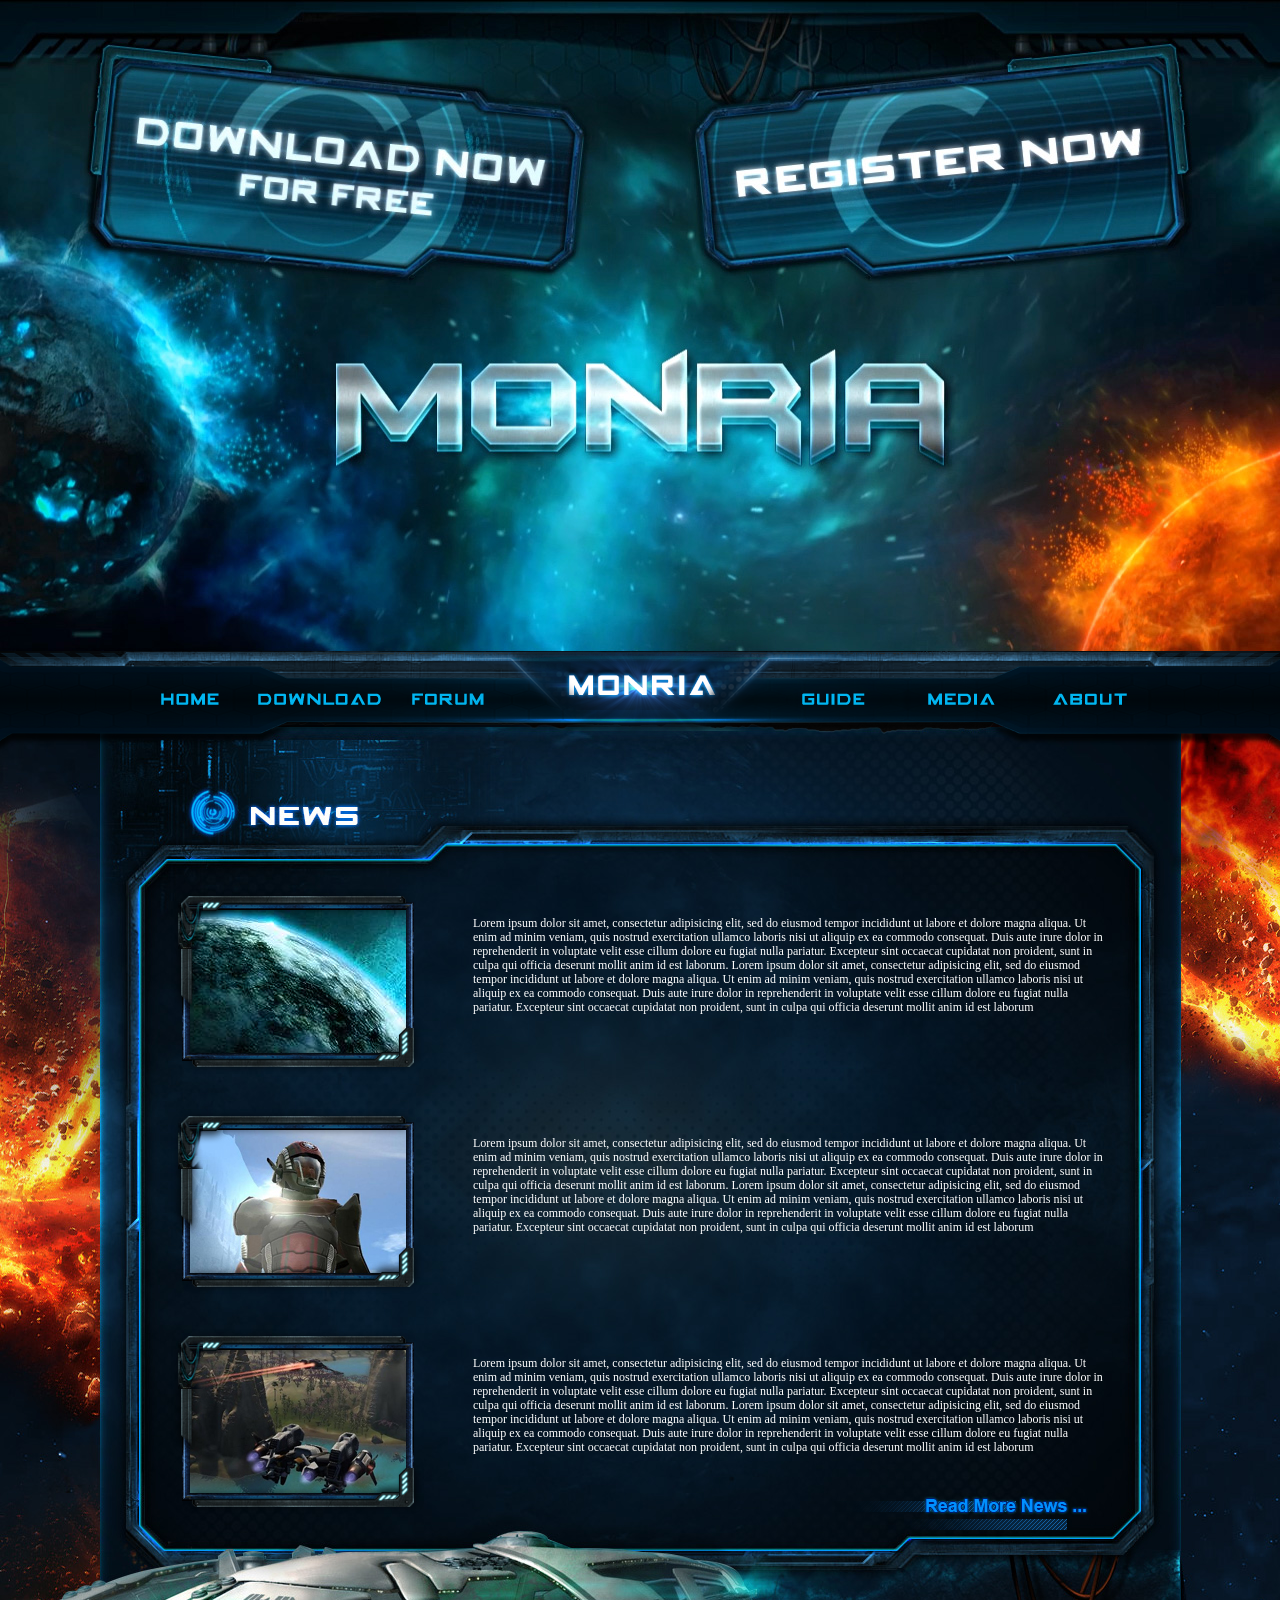
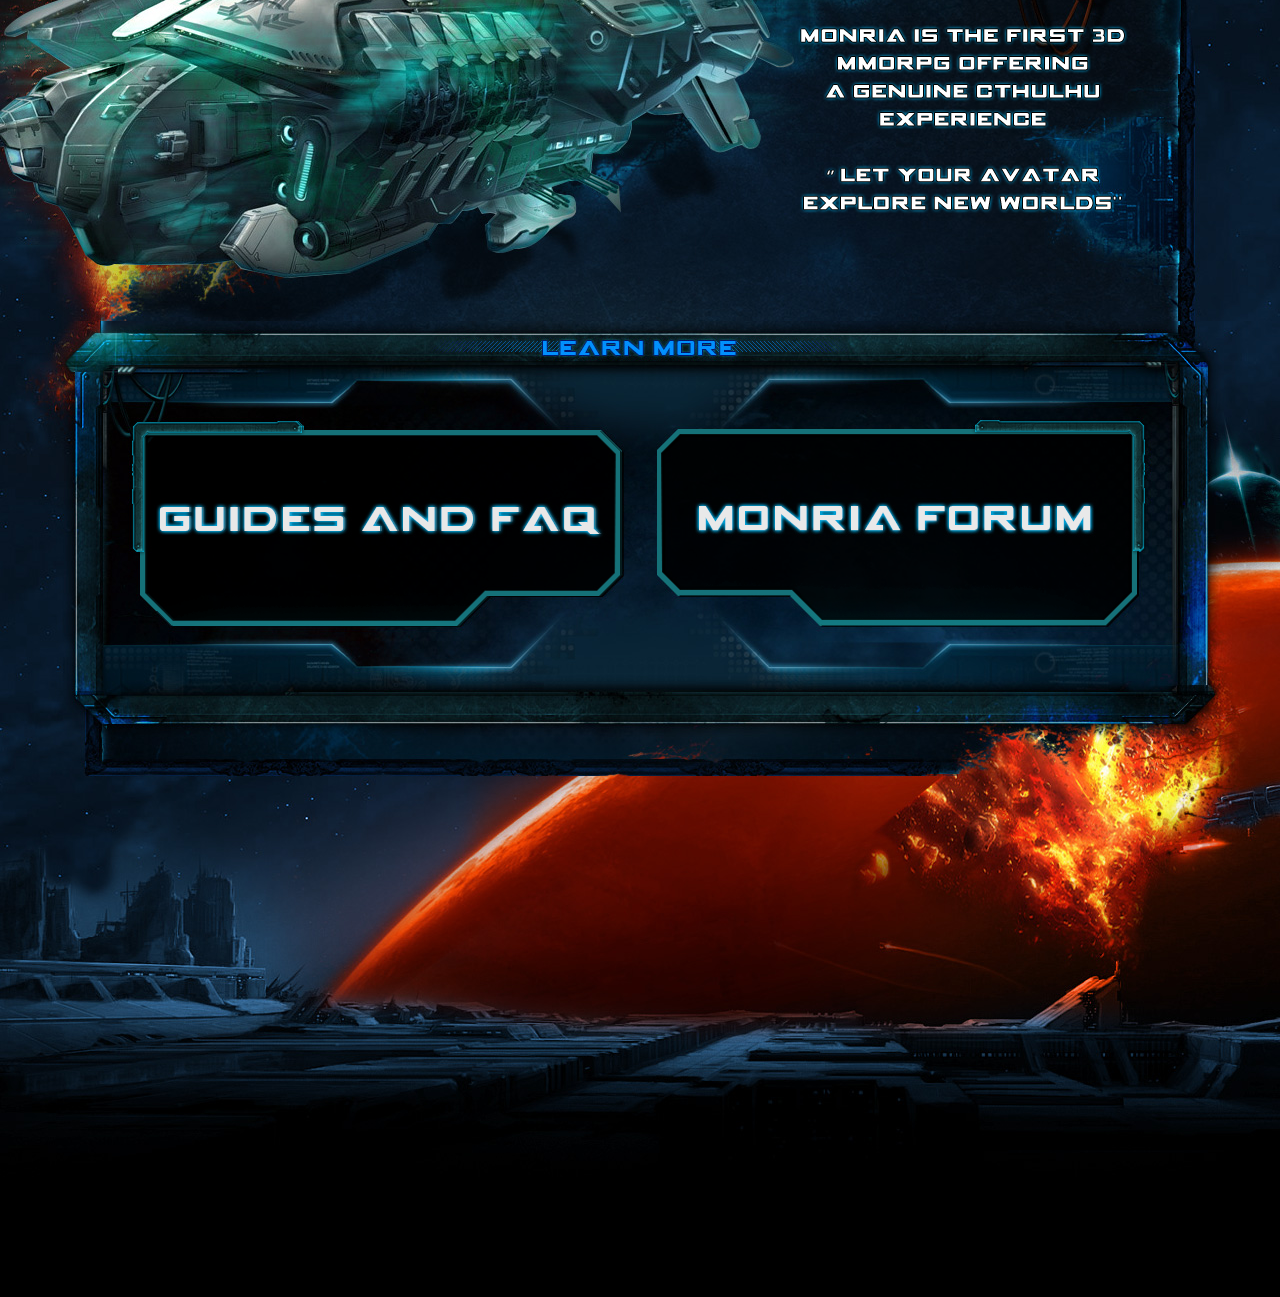
==== html/index.html @ cf02f2ec "register, download top buttons hoves" ====
<!DOCTYPE html>
<html>
<head>
    <title>Monria</title>
    <meta charset="utf-8">
    <link rel="stylesheet" type="text/css" href="css/reset.css">
    <link rel="stylesheet" type="text/css" href="css/style.css">
    <script src="js/jquery-1.10.2.min.js"></script>
    <script src="js/jquery.jscroll.js"></script>
    <script src="js/main.js"></script>
    <script src="js/analytics.js" async=""></script>
    <script type="text/javascript" src="js/swfobject.js"></script>
    <script type="text/javascript">
        var params = { menu: "false", wmode:"transparent", allowScriptAccess:"always" };

        swfobject.embedSWF("img/monria1.swf", "flashObj", "1324", "653", "9.0.0", "js/expressInstall.swf",'',params);
    </script>

    <script> <!-- Google Analytics -->
    (function (i, s, o, g, r, a, m) {
        i['GoogleAnalyticsObject'] = r; i[r] = i[r] || function () {
            (i[r].q = i[r].q || []).push(arguments)
        }, i[r].l = 1 * new Date(); a = s.createElement(o),
                m = s.getElementsByTagName(o)[0]; a.async = 1; a.src = g; m.parentNode.insertBefore(a, m)
    })(window, document, 'script', '//www.google-analytics.com/analytics.js', 'ga');

    ga('create', 'UA-39986796-1', 'monria.com');
    ga('send', 'pageview');

    </script>

    <meta content="IE=edge,chrome=1" http-equiv="X-UA-Compatible" />

</head>
<body>
<div id="task_bar" >
    <a href="https://www.facebook.com/monriathegame" target="_blank" alt="Monria Facebook" title="Monria Facebook"> <div id="facebook"></div></a>
    <a href="https://www.youtube.com/monriathegame" target="_blank" alt="Monria Youtube" title="Monria Youtube"><div id="youtube"></div></a>
    <a href="https://twitter.com/monriathegame" target="_blank" alt="Monria Twitter" titlle ="Monria Twitter"><div id="twitter"></div></a>
</div>


<div class="gamecontent_reposition">

    <div class="navigation">

        <div class="bar">
            <a class="home" href=""></a>
            <a class="download" href=""></a>
            <a class="forum" href=""></a>
            <a class="login" href=""></a>
            <a class="guide" href=""></a>
            <a class="media" href=""></a>
            <a class="about" href=""></a>
        </div>

    </div>
    <div class="bg1">
        <div id="flashContent" >
            <div id="flashBox">
                <a href="register/?ccode=affimoon130401" class="top_register"></a>
                <a href="download/?ccode=affimoon130401" class="top_download"></a>
                <div id="flashObj"></div>

            </div>
        </div>

    </div>
    <div class="bg2"></div>
    <div class="bg3"></div>
    <div class="content">

        <div class="reposition monria">
            <h1>Monria</h1>


            <div class="news_content">
                <div class="news_block">
                    <div class="img_wrapper">
                        <div class="border"></div>
                        <img src="img/news/thumb/1.jpg">
                    </div>
                    <div class="text_wrapper">
                        Lorem ipsum dolor sit amet, consectetur adipisicing elit, sed do eiusmod tempor incididunt
                        ut labore
                        et dolore magna aliqua. Ut enim ad minim veniam, quis nostrud exercitation ullamco laboris
                        nisi ut
                        aliquip ex ea commodo consequat. Duis aute irure dolor in reprehenderit in voluptate velit
                        esse
                        cillum dolore eu fugiat nulla pariatur. Excepteur sint occaecat cupidatat non proident, sunt
                        in
                        culpa qui officia deserunt mollit anim id est laborum. Lorem ipsum dolor sit amet, consectetur
                        adipisicing elit, sed do eiusmod tempor incididunt
                        ut labore
                        et dolore magna aliqua. Ut enim ad minim veniam, quis nostrud exercitation ullamco laboris
                        nisi ut
                        aliquip ex ea commodo consequat. Duis aute irure dolor in reprehenderit in voluptate velit
                        esse
                        cillum dolore eu fugiat nulla pariatur. Excepteur sint occaecat cupidatat non proident, sunt
                        in
                        culpa qui officia deserunt mollit anim id est laborum
                    </div>
                </div>
                <div class="news_block">
                    <div class="img_wrapper">
                        <div class="border"></div>
                        <img src="img/news/thumb/2.jpg">
                    </div>
                    <div class="text_wrapper">
                        Lorem ipsum dolor sit amet, consectetur adipisicing elit, sed do eiusmod tempor incididunt
                        ut labore
                        et dolore magna aliqua. Ut enim ad minim veniam, quis nostrud exercitation ullamco laboris
                        nisi ut
                        aliquip ex ea commodo consequat. Duis aute irure dolor in reprehenderit in voluptate velit
                        esse
                        cillum dolore eu fugiat nulla pariatur. Excepteur sint occaecat cupidatat non proident, sunt
                        in
                        culpa qui officia deserunt mollit anim id est laborum. Lorem ipsum dolor sit amet, consectetur
                        adipisicing elit, sed do eiusmod tempor incididunt
                        ut labore
                        et dolore magna aliqua. Ut enim ad minim veniam, quis nostrud exercitation ullamco laboris
                        nisi ut
                        aliquip ex ea commodo consequat. Duis aute irure dolor in reprehenderit in voluptate velit
                        esse
                        cillum dolore eu fugiat nulla pariatur. Excepteur sint occaecat cupidatat non proident, sunt
                        in
                        culpa qui officia deserunt mollit anim id est laborum
                    </div>
                </div>
                <div class="news_block">
                    <div class="img_wrapper">
                        <div class="border"></div>
                        <img src="img/news/thumb/3.jpg">
                    </div>
                    <div class="text_wrapper">
                        Lorem ipsum dolor sit amet, consectetur adipisicing elit, sed do eiusmod tempor incididunt
                        ut labore
                        et dolore magna aliqua. Ut enim ad minim veniam, quis nostrud exercitation ullamco laboris
                        nisi ut
                        aliquip ex ea commodo consequat. Duis aute irure dolor in reprehenderit in voluptate velit
                        esse
                        cillum dolore eu fugiat nulla pariatur. Excepteur sint occaecat cupidatat non proident, sunt
                        in
                        culpa qui officia deserunt mollit anim id est laborum. Lorem ipsum dolor sit amet, consectetur
                        adipisicing elit, sed do eiusmod tempor incididunt
                        ut labore
                        et dolore magna aliqua. Ut enim ad minim veniam, quis nostrud exercitation ullamco laboris
                        nisi ut
                        aliquip ex ea commodo consequat. Duis aute irure dolor in reprehenderit in voluptate velit
                        esse
                        cillum dolore eu fugiat nulla pariatur. Excepteur sint occaecat cupidatat non proident, sunt
                        in
                        culpa qui officia deserunt mollit anim id est laborum
                    </div>
                </div>

                <div class="read_more_news">
                <a href="#"></a>
                </div>
            </div>

            <div class="ship_content">
                <img src="img/text.png">


            </div>
            <div class="btns_content">
                <a href="#" class="btn_faq"></a>
                <a href="#" class="btn_forum"></a>

            </div>
        </div>

    </div>
</div>
</div>
</body>
</html>
---- html/css/style.css ----
body {
    width: 100%;
    background:black;
}

.gamecontent_reposition {
    position: relative;
    width: 100%;
}

.bg1 {

    position: absolute;
    width: 100%;
    height: 652px;
    background: transparent url(../img/bg/bg_top.jpg) no-repeat scroll center top;
    z-index: 3;
}

.bg2 {
    position: absolute;
    width: 100%;
    height: 1268px;
    background: transparent url(../img/bg/bg_midle.jpg) no-repeat scroll center top;
    z-index: 1;
    top:653px;
}

.bg3 {
    position: absolute;
    width: 100%;
    height: 976px;
    background: transparent url(../img/bg/bg_footer.jpg) no-repeat scroll center top;
    z-index: 1;
    top:1921px;
}


.navigation {
    position: absolute;
    width: 100%;
    height: 145px;
    z-index: 100;
    top: 617px;
    background: transparent url(../img/menu/menu.png) no-repeat scroll center top;
}
.navigation.is-fixed {
position: fixed;
top: -35px;
z-index: 1000;
}

.navigation .bar {
    width: 1030px;
    height: 145px;
    margin: 0 auto;
    line-height:251px;

}

.navigation .bar a {
    color:#01b5f0;
    text-decoration: none;
    font-family: tahoma;
    font-size:23px;
    width:168px;
    height:100px;
    display:inline-block;
    text-align:center;
}

.navigation .bar a:hover {
    background: transparent url(../img/menu/menu.png) no-repeat;
}
.navigation .bar a.home {
    width:117px;
}

.navigation .bar a.home:hover {

    background-position: -445px -160px;
}

.navigation .bar a.download {
    width:141px;
}

.navigation .bar a.download:hover {

    background-position:-566px -160px;
}


.navigation .bar a.forum {
    width:100px;
}
.navigation .bar a.forum:hover {

    background-position:-711px -160px;
}


.navigation .bar a.login {
    width:275px;
}

.navigation .bar a.login:hover {

    background-position:-815px -160px;
}


.navigation .bar a.guide {
    width:118px;
}

.navigation .bar a.guide:hover {

    background-position:-1094px -160px;
}


.navigation .bar a.media {
    width:129px;
}

.navigation .bar a.media:hover {

    background-position:-1216px -160px ;
}

.navigation .bar a.about {
    width:115px;
}
.navigation .bar a.about:hover {

    background-position:-1349px -160px ;
}


.navigation .bar a:hover {
    color:white;
}


#flashContent {

width:100%;

    position: relative;
    z-index: 10;

    height: 652px;

}

#flashBox {
    left: 50%;
    position: relative;
    top: -2px;
    overflow: visible;

}

#flashObj {
    margin-left:-660px;
}

.content {
    height: 168px;
    left: 50%;
    margin-left: -499px;
    position: absolute;
    top: 755px;
    width: 998px;
    z-index: 50;
}

.content h1 {
    display:none;
}

.news_title {
    background: url("../img//news/news.png") repeat scroll 0 0 rgba(0, 0, 0, 0);
    height: 27px;
    left: 107px;
    position: absolute;
    top: 46px;
    width: 116px;
}

.reposition {
    padding-top:112px;


}

.news_content {
    position: relative;
    height:680px;
    width: 998px;


}

.ship_content {
    position: relative;
    height:403px;
    width: 998px;

}
.ship_content img {
    left: 656px;
    position: absolute;
    top: 78px;
}
.btns_content {

    height: 364px;
    margin-left: -30px;
    position: relative;
    width: 1061px;

}

.btns_content  a.btn_faq {
    background: url("../img/btn/faq.png") no-repeat scroll left top rgba(0, 0, 0, 0);
    display: block;
    height: 210px;
    left: 17px;
    position: absolute;
    top: 67px;
    width: 494px;
}


.btns_content  a.btn_faq:hover {
    background-position: bottom left;

}

.btns_content  a.btn_forum{
    background: url("../img/btn/forum.png") no-repeat scroll left top rgba(0, 0, 0, 0);
    display: block;
    height: 210px;
    right: 22px;
    position: absolute;
    top: 67px;
    width: 494px;
}


.btns_content  a.btn_forum:hover {
    background-position: bottom left;

}

.news_block {
    position: relative;
    height:220px;
    width: 998px;



}

.news_block .img_wrapper {
    float: left;
    height: 190px;
    left: 28px;
    position: relative;
    top: 20px;
    width: 258px

}

.news_block .img_wrapper .border {
    width:258px;
    height:190px;
    z-index: 2;
    position: absolute;
    background: url("../img/news/frame.png") no-repeat scroll 0 0 rgba(0, 0, 0, 0);

}

.news_block .img_wrapper img {
    float: left;
    left: 17px;
    position: absolute;
    top: 18px;
    z-index: 1;
}

.news_block .text_wrapper {
    color: #FFFFFF;
    float: left;
    font-family: tahoma;
    font-size: 12px;
    left: 74px;
    position: relative;
    top: 49px;
    width: 630px;
    line-height: 14px;
}

.read_more_news {
    position:absolute;
    bottom:17px;
    right:49px;
}

.read_more_news a {
    display:block;
    height:34px;
    width:280px;
    background: url("../img/news/Read-More-News-..png") no-repeat scroll 0 0 rgba(0, 0, 0, 0);

}

.read_more_news a:hover {

    background-position: bottom left;
}

#task_bar {
    display: block;
    left: -4px;
    padding-bottom: 9px;
    padding-top: 5px;
    position: absolute;
    top: 0px;
    width: 100px;
    z-index: 2;
}

#youtube, #youtube:hover, #facebook, #facebook:hover, #twitter, #twitter:hover {
    background: url("../img/btn/social.png") no-repeat scroll center top rgba(0, 0, 0, 0);
    width: 100px;
}
#youtube {
    background-position:-6px -144px;
    height: 79px;
    width: 93px;
}
#youtube:hover {
    background-position: -138px -144px;
}
#facebook {
    background-position: -6px -6px;
    height: 137px;
    width: 93px;
}
#facebook:hover {
    background-position:-138px -6px;
}
#twitter {
    background-position: -6px -224px;
    height: 147px;
    width: 94px;
}
#twitter:hover {
    background-position: -138px -224px;
}

.top_register,  .top_download{

    border-image-width: 31px 31px 31px 31px;
    height: 251px;

    position: absolute;

    width: 511px;

     /*IE 8 */
    -ms-filter: "progid:DXImageTransform.Microsoft.Alpha(Opacity=0)";
     /*IE 5-7 */
    filter: alpha(opacity=0);
     /*Netscape */
    -moz-opacity: 0;
     /*Safari 1.x */
    -khtml-opacity: 0;
     /*Good browsers */
    opacity: 0;
}
.top_register {
    background: url("../img/btn/flash-hover-reg.png") repeat scroll 0 0 rgba(0, 0, 0, 0);
    left: 49px;
    top: 37px;
}

.top_download{
    background: url("../img/btn/flash-hover-down.png") repeat scroll 0 0 rgba(0, 0, 0, 0);
    top: 38px;
    left: -555px;
    top: 38px;
}
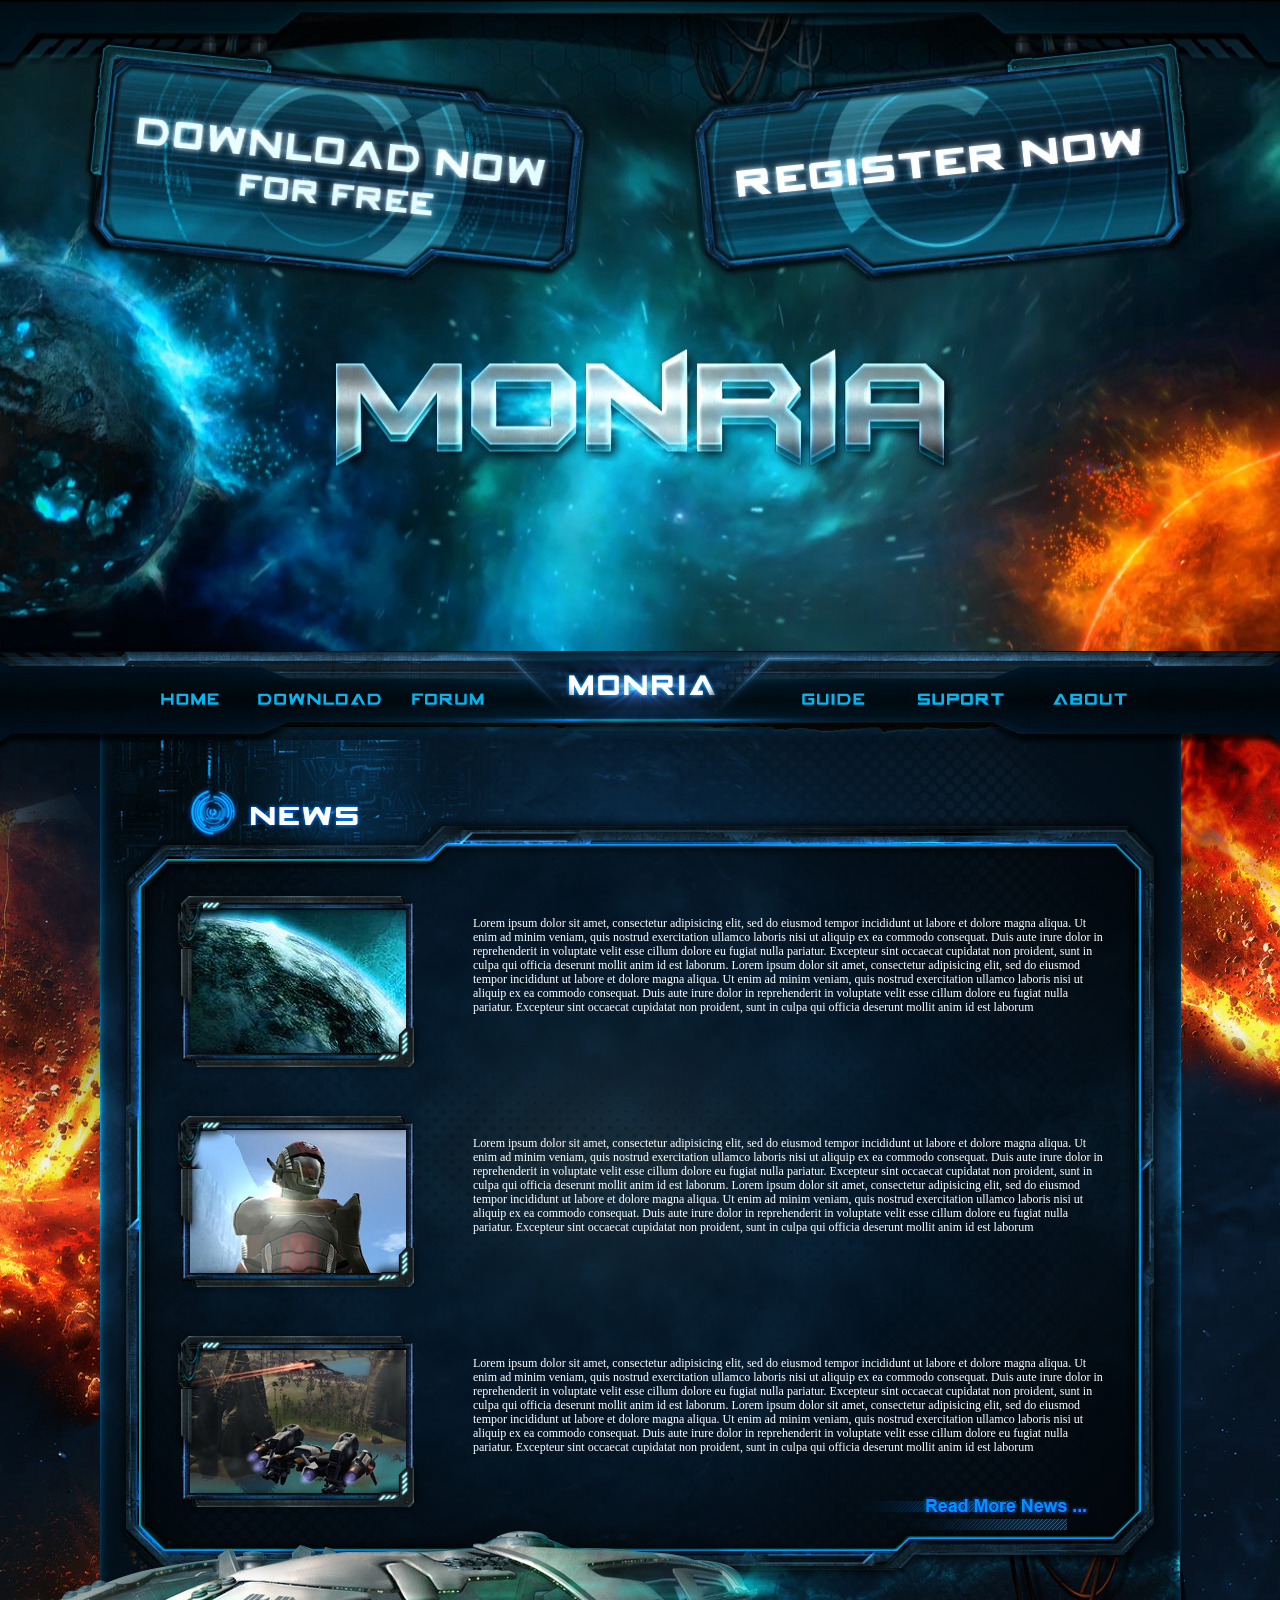
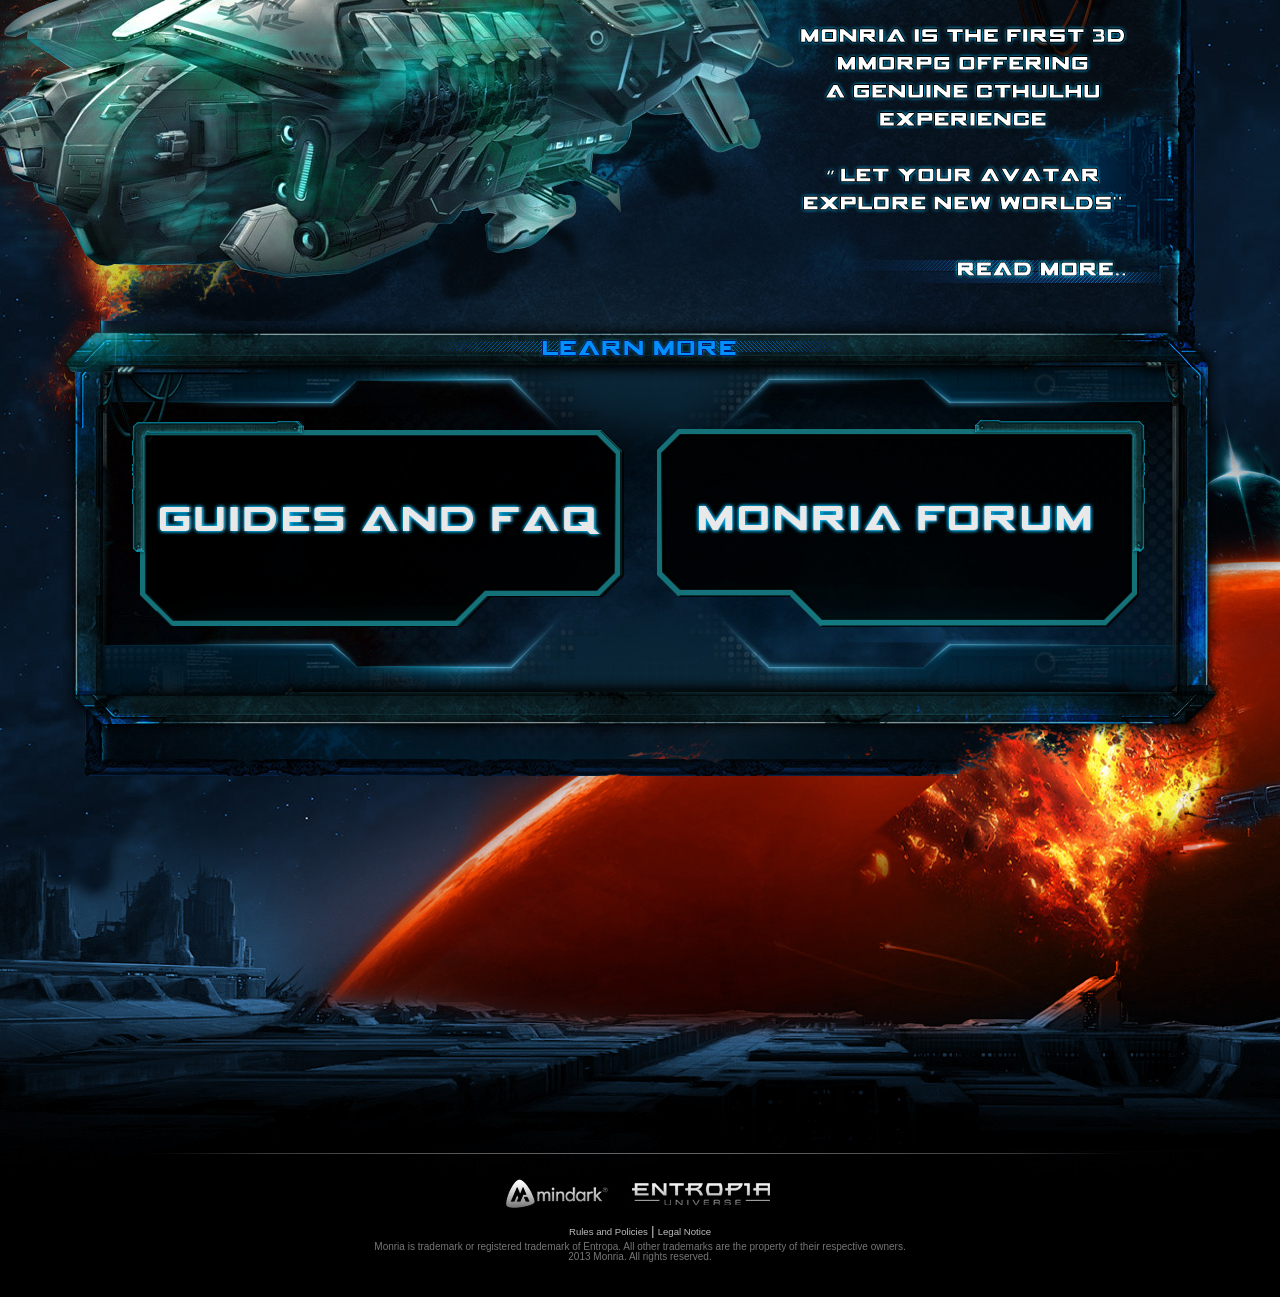
==== commit f20cde30: "footer" ====
--- a/html/index.html
+++ b/html/index.html
@@ -67,7 +67,9 @@
 
     </div>
     <div class="bg2"></div>
-    <div class="bg3"></div>
+    <div class="bg3">
+
+    </div>
     <div class="content">
 
         <div class="reposition monria">
@@ -161,14 +163,23 @@
 
             <div class="ship_content">
                 <img src="img/text.png">
-
+                <a href="#"></a>
 
             </div>
             <div class="btns_content">
                 <a href="#" class="btn_faq"></a>
                 <a href="#" class="btn_forum"></a>
+            </div>
 
-            </div>
+        </div>
+
+        <div id="footer"><img width="1000" height="1" style="margin-bottom: 20px" src="img/logos/footergradient.jpg" alt="">
+            <a target="_blank" href="http://www.mindark.com"><img width="115" height="35" style="display:inline;" src="img/logos/mindark_footer_logo.jpg" alt=""></a>
+            <img width="155" height="35" style="display:inline;" src="img/logos/eu_footer_logo.jpg" alt=""><br>
+            <br>
+            <span id="legal-links"><a target="_blank" href="http://legal.entropiauniverse.com">Rules and Policies</a> | <a href="/legal/">Legal Notice</a></span>
+            <p>Monria is trademark or registered trademark of Entropa. All other trademarks are the property of their respective owners.<br>
+                2013 Monria. All rights reserved.</p>
         </div>
 
     </div>
--- a/html/css/style.css
+++ b/html/css/style.css
@@ -1,6 +1,6 @@
 body {
     width: 100%;
-    background:black;
+    font-family: Verdana,sans-serif;
 }
 
 .gamecontent_reposition {
@@ -106,7 +106,7 @@
 
 .navigation .bar a.login:hover {
 
-    background-position:-815px -160px;
+    background-position:-815px -31px;
 }
 
 
@@ -159,6 +159,7 @@
     position: relative;
     top: -2px;
     overflow: visible;
+    width:50%;
 
 }
 
@@ -395,3 +396,42 @@
     top: 38px;
 }
 
+.ship_content a {
+    background: url("../img/btn/more.png") repeat scroll 0 0 rgba(0, 0, 0, 0);
+    display: block;
+    height: 25px;
+    position: absolute;
+    right: -22px;
+    top: 311px;
+    width: 367px;
+}
+.ship_content a:hover {
+
+    background-position:  bottom left;
+}
+
+div#footer {
+    margin-top: 15px;
+    position: relative;
+    text-align: center;
+    top: 424px;
+}
+
+div#footer p {
+    color: #757575;
+    font-size: 10px;
+    margin-top: 5px;
+}
+div#footer {
+    color:#DDDDDD;
+    font-size: 12px;
+}
+div#footer a{
+    color: #BDBDBD;
+    font-size: 0.8em;
+    text-decoration: none;
+}
+
+div#footer a:hover {
+    text-decoration: underline;
+}
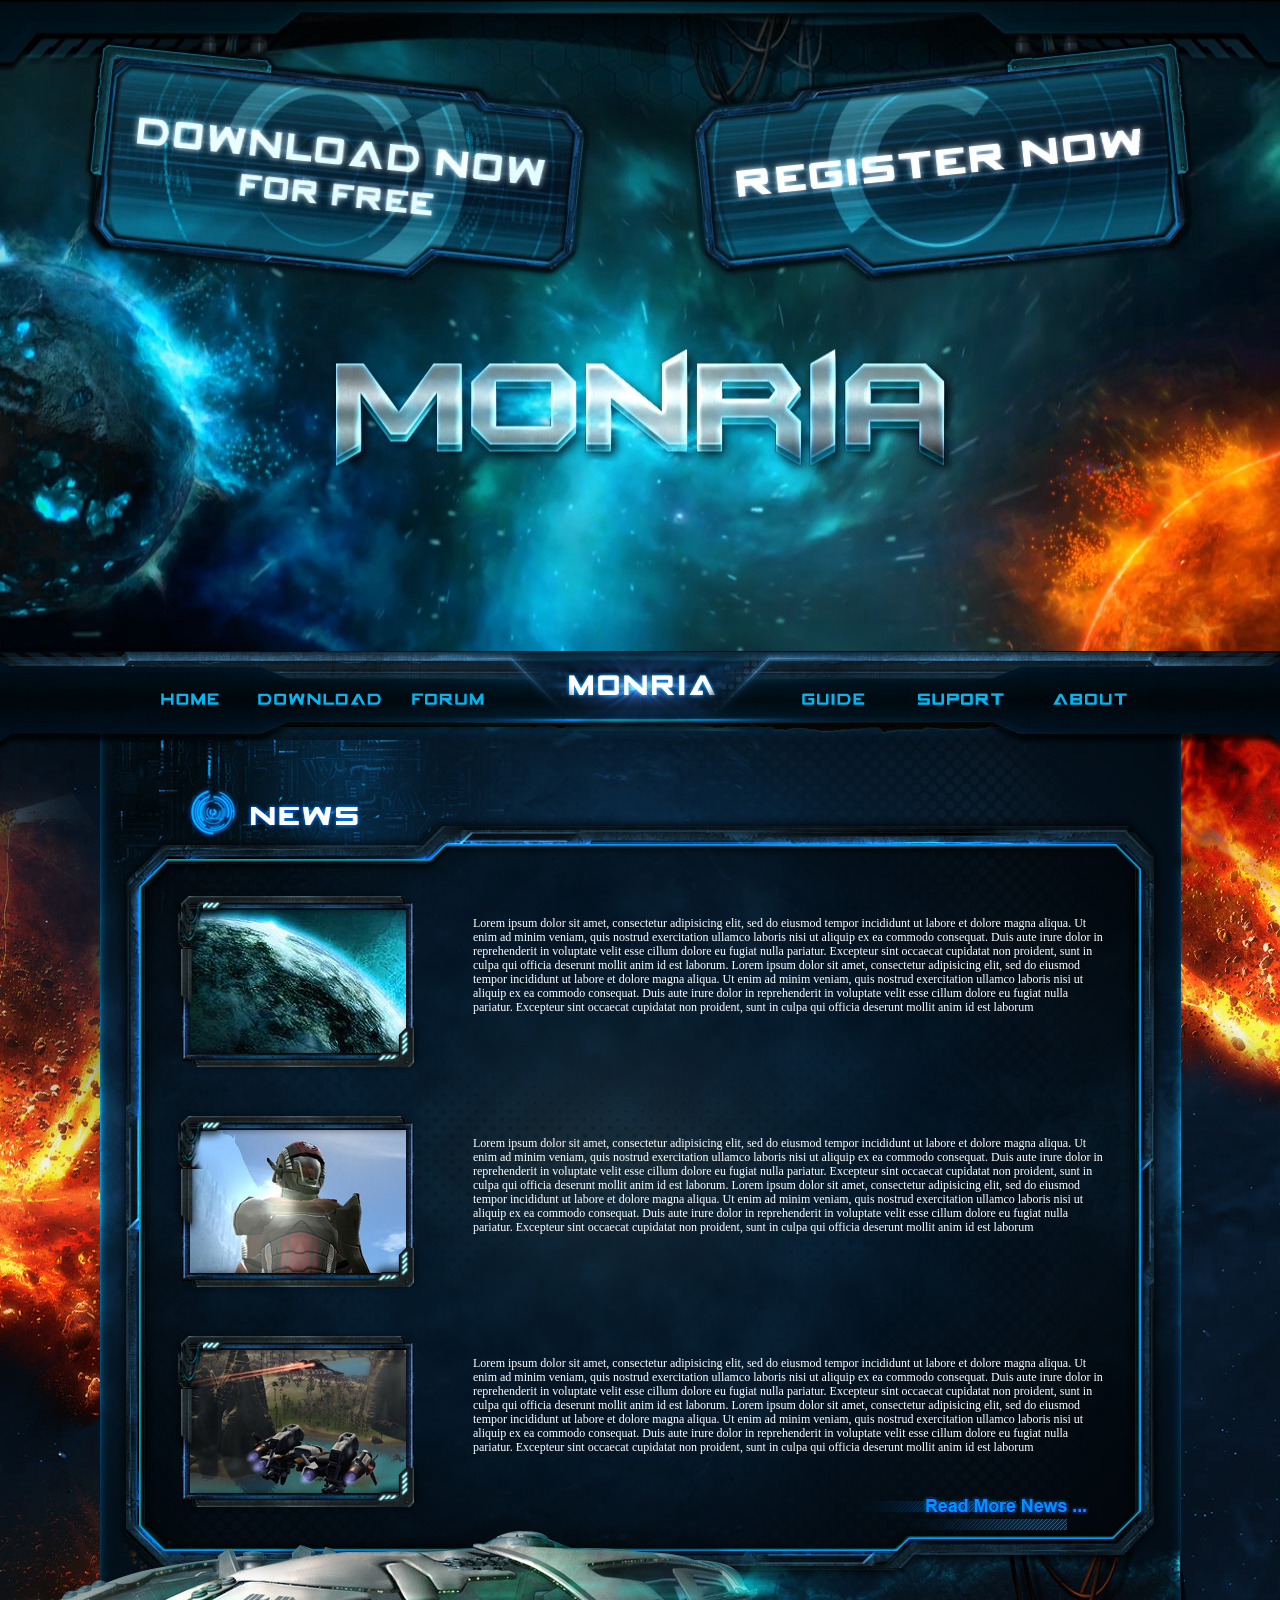
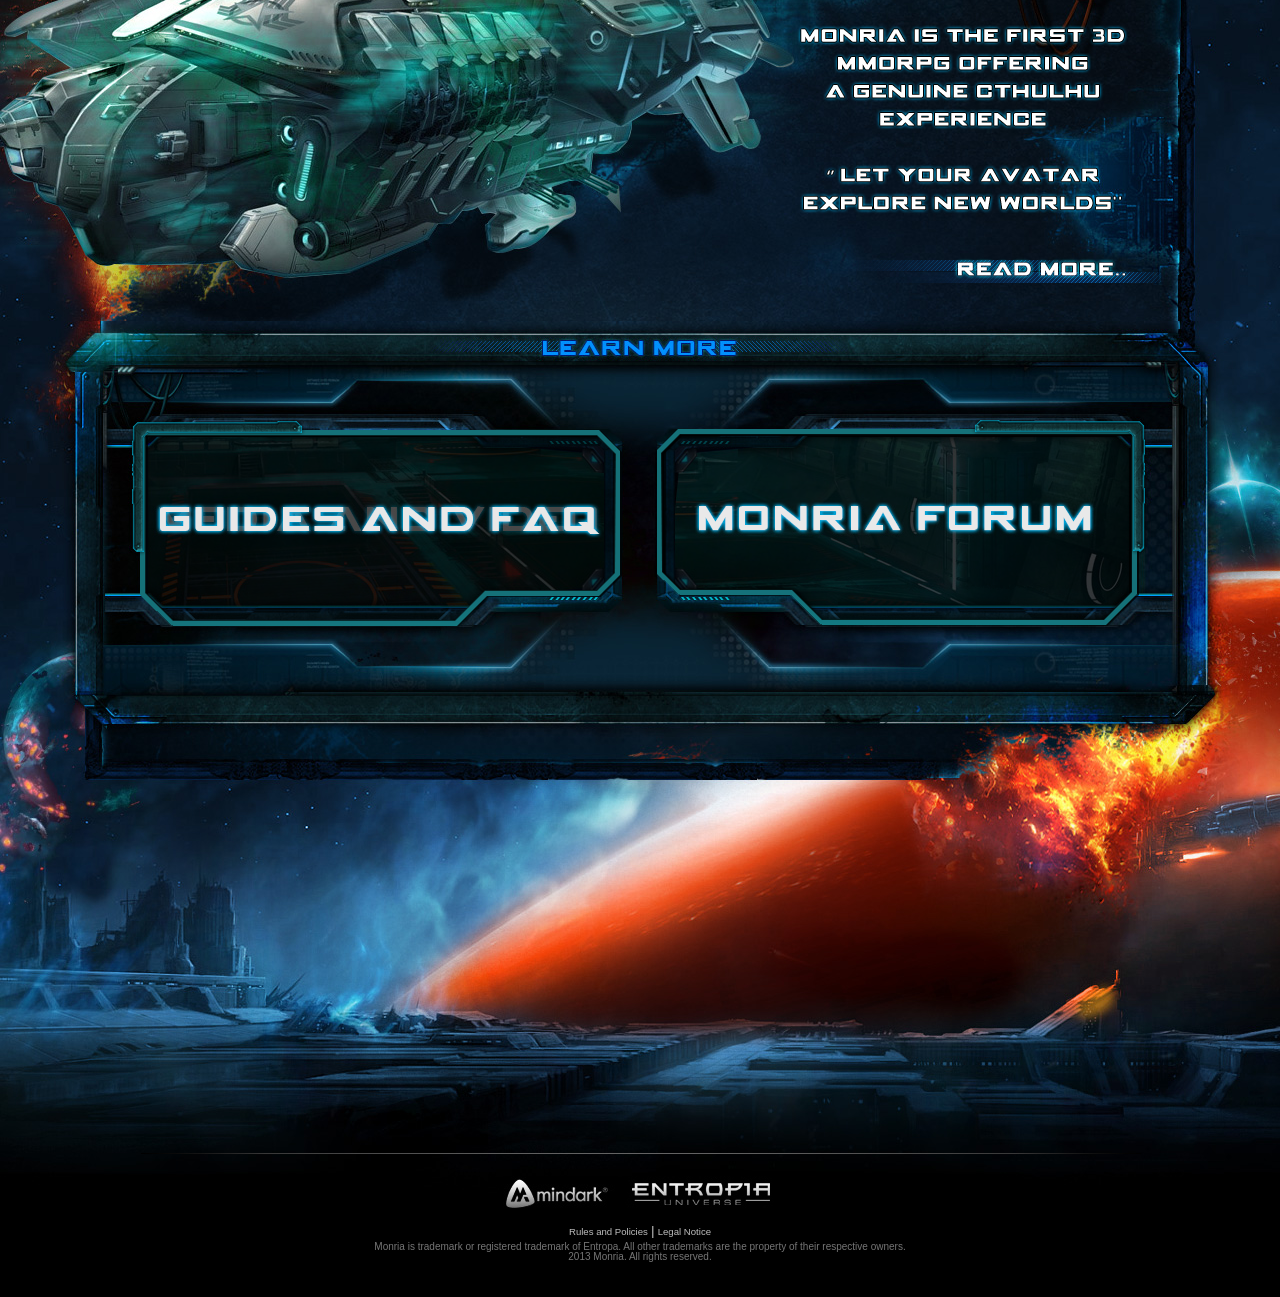
==== commit d9b7e9b6: "HTML 5 video" ====
--- a/html/index.html
+++ b/html/index.html
@@ -7,13 +7,15 @@
     <link rel="stylesheet" type="text/css" href="css/style.css">
     <script src="js/jquery-1.10.2.min.js"></script>
     <script src="js/jquery.jscroll.js"></script>
+    <script src="js/BrowserDetect.js"></script>
     <script src="js/main.js"></script>
     <script src="js/analytics.js" async=""></script>
     <script type="text/javascript" src="js/swfobject.js"></script>
     <script type="text/javascript">
         var params = { menu: "false", wmode:"transparent", allowScriptAccess:"always" };
 
-        swfobject.embedSWF("img/monria1.swf", "flashObj", "1324", "653", "9.0.0", "js/expressInstall.swf",'',params);
+    //   swfobject.embedSWF("img/monria1.swf", "flashObj", "1324", "653", "9.0.0", "js/expressInstall.swf",'',params);
+
     </script>
 
     <script> <!-- Google Analytics -->
@@ -60,7 +62,10 @@
             <div id="flashBox">
                 <a href="register/?ccode=affimoon130401" class="top_register"></a>
                 <a href="download/?ccode=affimoon130401" class="top_download"></a>
-                <div id="flashObj"></div>
+
+                <video id="flashObj" class="video-background" loop="loop" webkit-playsinline="true"
+                       src=""
+                       style="opacity: 1;"></video>
 
             </div>
         </div>
--- a/html/css/style.css
+++ b/html/css/style.css
@@ -78,7 +78,7 @@
 
 .navigation .bar a.home:hover {
 
-    background-position: -445px -160px;
+    background-position: -445px -161px;
 }
 
 .navigation .bar a.download {
@@ -87,7 +87,7 @@
 
 .navigation .bar a.download:hover {
 
-    background-position:-566px -160px;
+    background-position:-567px -161px;
 }
 
 
@@ -96,7 +96,7 @@
 }
 .navigation .bar a.forum:hover {
 
-    background-position:-711px -160px;
+    background-position:-714px -161px;
 }
 
 
@@ -106,7 +106,7 @@
 
 .navigation .bar a.login:hover {
 
-    background-position:-815px -31px;
+    background-position:-819px -161px;
 }
 
 
@@ -116,7 +116,7 @@
 
 .navigation .bar a.guide:hover {
 
-    background-position:-1094px -160px;
+    background-position:-1100px -161px;
 }
 
 
@@ -126,7 +126,7 @@
 
 .navigation .bar a.media:hover {
 
-    background-position:-1216px -160px ;
+    background-position:-1224px -161px ;
 }
 
 .navigation .bar a.about {
@@ -134,7 +134,7 @@
 }
 .navigation .bar a.about:hover {
 
-    background-position:-1349px -160px ;
+    background-position:-1358px -161px ;
 }
 
 
@@ -366,11 +366,10 @@
 .top_register,  .top_download{
 
     border-image-width: 31px 31px 31px 31px;
-    height: 251px;
-
-    position: absolute;
-
-    width: 511px;
+    height: 232px;
+
+    position: absolute;
+    width: 472px;
 
      /*IE 8 */
     -ms-filter: "progid:DXImageTransform.Microsoft.Alpha(Opacity=0)";
@@ -385,15 +384,15 @@
 }
 .top_register {
     background: url("../img/btn/flash-hover-reg.png") repeat scroll 0 0 rgba(0, 0, 0, 0);
-    left: 49px;
-    top: 37px;
+    left: 41px;
+    top: 41px;
 }
 
 .top_download{
     background: url("../img/btn/flash-hover-down.png") repeat scroll 0 0 rgba(0, 0, 0, 0);
     top: 38px;
-    left: -555px;
-    top: 38px;
+    left: -505px;
+    top: 40px;
 }
 
 .ship_content a {
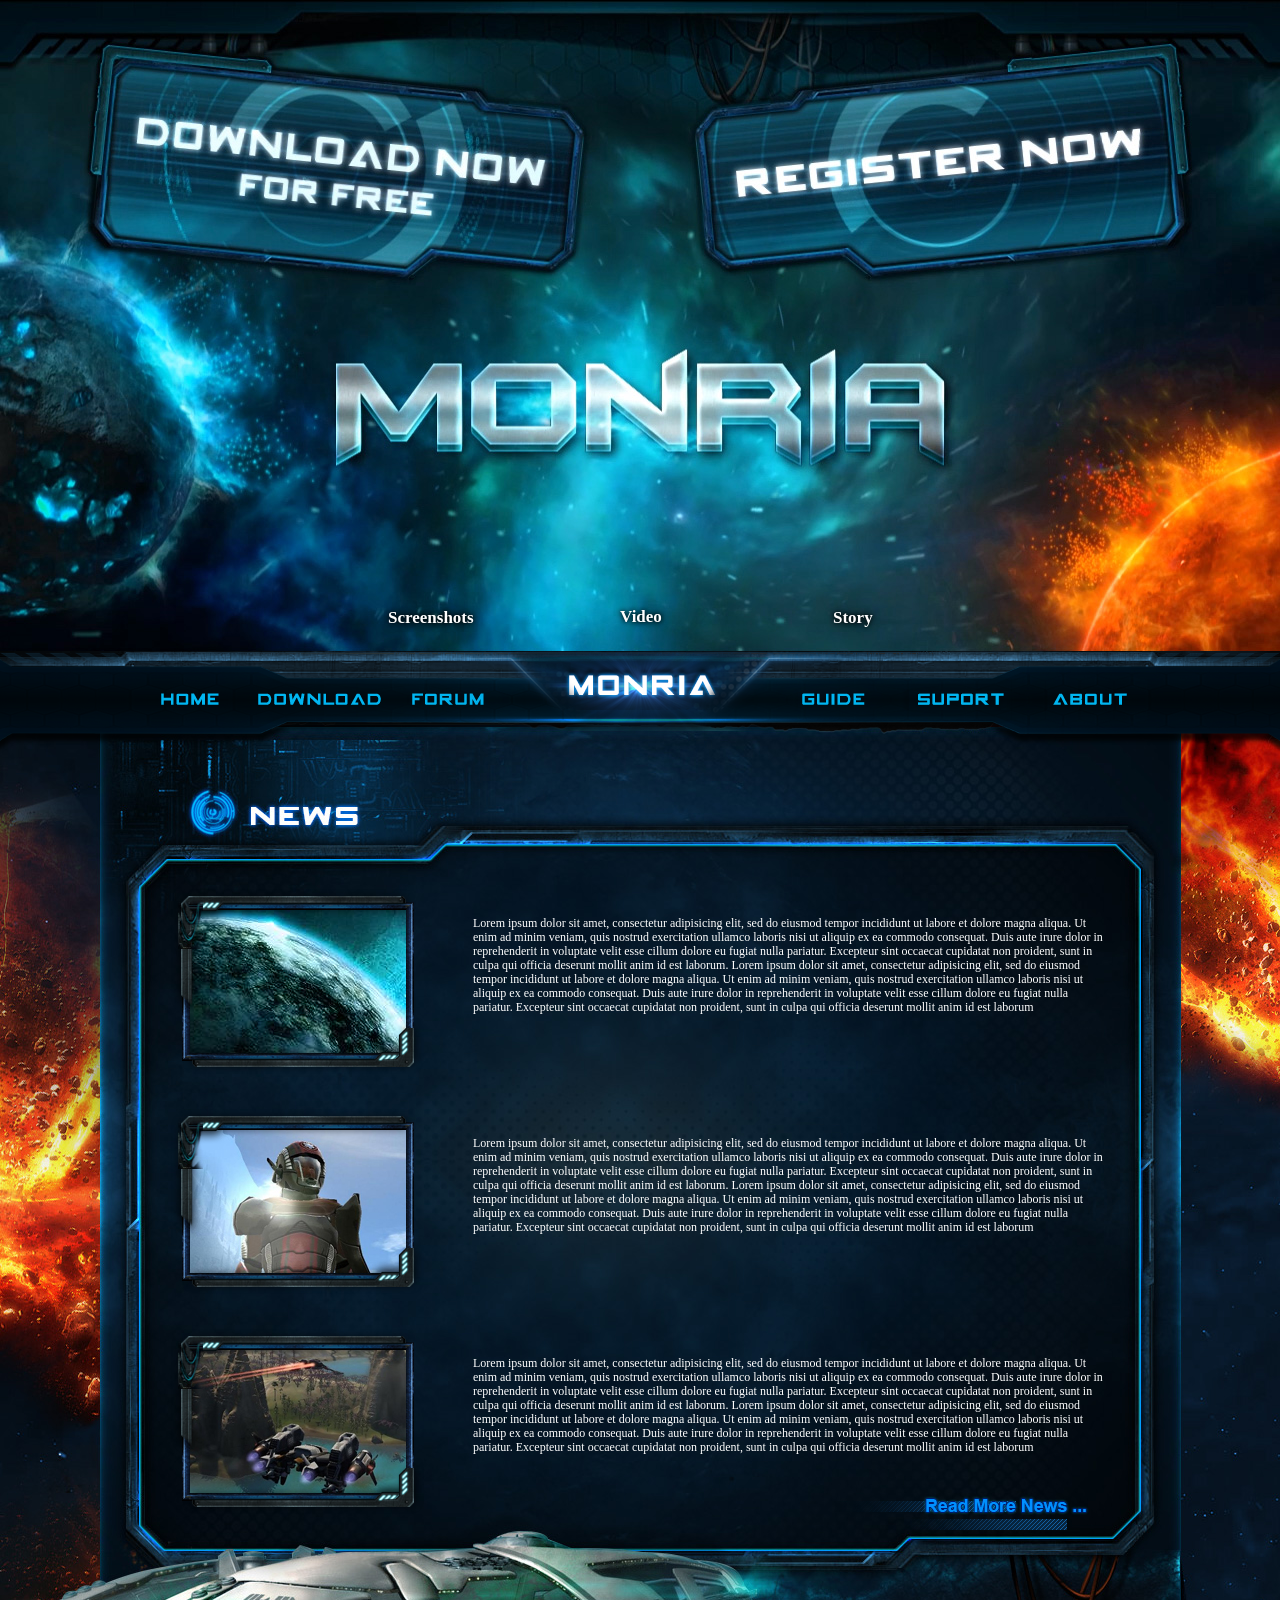
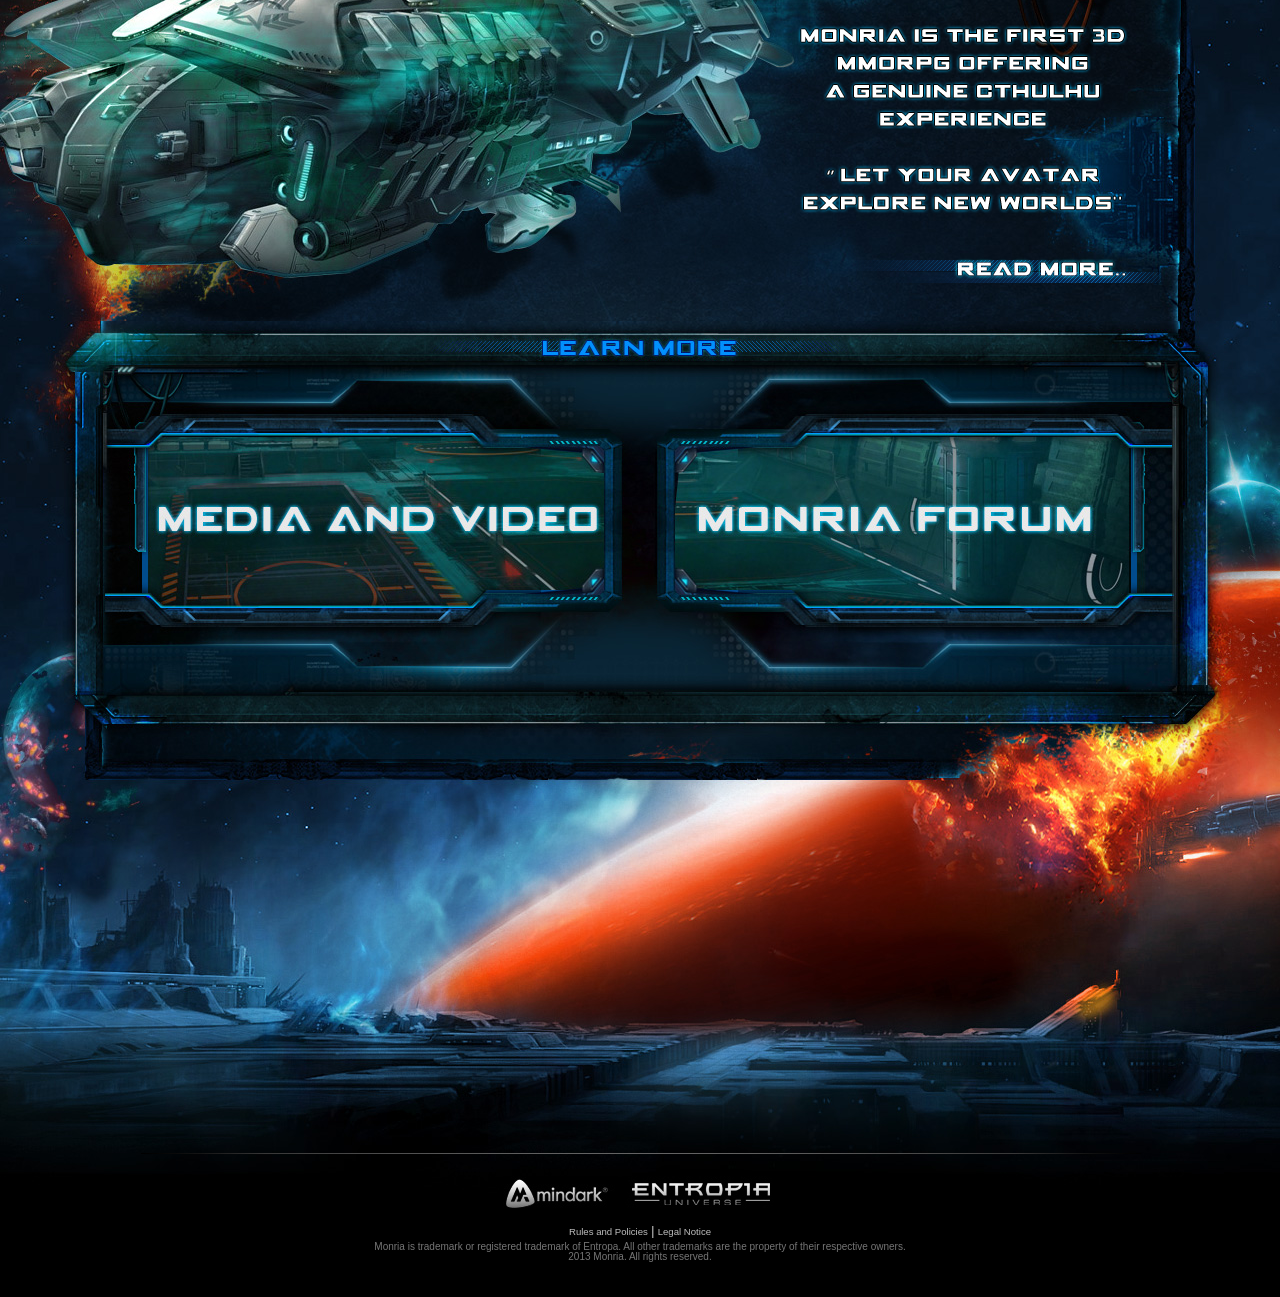
==== commit 887df1c0: "screenshots, video, story hovers and texts" ====
--- a/html/index.html
+++ b/html/index.html
@@ -63,6 +63,20 @@
                 <a href="register/?ccode=affimoon130401" class="top_register"></a>
                 <a href="download/?ccode=affimoon130401" class="top_download"></a>
 
+                <span class="card_left_span">Screenshots</span>
+                <span class="card_middle_span">Video</span>
+                <span class="card_right_span">Story</span>
+
+                <a href="download/?ccode=affimoon130401" class="card_left">
+
+                </a>
+                <a href="download/?ccode=affimoon130401" class="card_middle">
+
+                </a>
+                <a href="download/?ccode=affimoon130401" class="card_right">
+
+                </a>
+
                 <video id="flashObj" class="video-background" loop="loop" webkit-playsinline="true"
                        src=""
                        style="opacity: 1;"></video>
--- a/html/css/style.css
+++ b/html/css/style.css
@@ -1,6 +1,7 @@
 body {
     width: 100%;
     font-family: Verdana,sans-serif;
+    background: black;
 }
 
 .gamecontent_reposition {
@@ -43,7 +44,13 @@
     z-index: 100;
     top: 617px;
     background: transparent url(../img/menu/menu.png) no-repeat scroll center top;
-}
+    padding:0px;
+    margin:0px;
+}
+.navigation a {
+
+}
+
 .navigation.is-fixed {
 position: fixed;
 top: -35px;
@@ -55,18 +62,24 @@
     height: 145px;
     margin: 0 auto;
     line-height:251px;
+    position: relative;
 
 }
 
 .navigation .bar a {
-    color:#01b5f0;
+    display: block;
+
+    font-family: tahoma;
+    font-size: 23px;
+    height: 100px;
+    line-height: 100px;
+    margin: 0;
+    padding-left: 0;
+    position: absolute;
+    text-align: center;
     text-decoration: none;
-    font-family: tahoma;
-    font-size:23px;
-    width:168px;
-    height:100px;
-    display:inline-block;
-    text-align:center;
+    top: 32px;
+
 }
 
 .navigation .bar a:hover {
@@ -74,6 +87,8 @@
 }
 .navigation .bar a.home {
     width:117px;
+    left:0px;
+
 }
 
 .navigation .bar a.home:hover {
@@ -83,6 +98,8 @@
 
 .navigation .bar a.download {
     width:141px;
+    left:122px;
+
 }
 
 .navigation .bar a.download:hover {
@@ -93,6 +110,7 @@
 
 .navigation .bar a.forum {
     width:100px;
+    left:269px;
 }
 .navigation .bar a.forum:hover {
 
@@ -102,6 +120,7 @@
 
 .navigation .bar a.login {
     width:275px;
+    left:374px;
 }
 
 .navigation .bar a.login:hover {
@@ -112,6 +131,7 @@
 
 .navigation .bar a.guide {
     width:118px;
+    right:257px;
 }
 
 .navigation .bar a.guide:hover {
@@ -122,6 +142,7 @@
 
 .navigation .bar a.media {
     width:129px;
+    right:122px;
 }
 
 .navigation .bar a.media:hover {
@@ -131,6 +152,7 @@
 
 .navigation .bar a.about {
     width:115px;
+    right:3px;
 }
 .navigation .bar a.about:hover {
 
@@ -225,23 +247,23 @@
 }
 
 .btns_content  a.btn_faq {
-    background: url("../img/btn/faq.png") no-repeat scroll left top rgba(0, 0, 0, 0);
+    background: url("../img/btn/hovers.png") no-repeat scroll left top rgba(0, 0, 0, 0);
     display: block;
     height: 210px;
     left: 17px;
     position: absolute;
     top: 67px;
-    width: 494px;
+    width: 488px;
 }
 
 
 .btns_content  a.btn_faq:hover {
-    background-position: bottom left;
+    background-position: -782px -277px;
 
 }
 
 .btns_content  a.btn_forum{
-    background: url("../img/btn/forum.png") no-repeat scroll left top rgba(0, 0, 0, 0);
+    background: url("../img/btn/hovers.png") no-repeat scroll left top rgba(0, 0, 0, 0);
     display: block;
     height: 210px;
     right: 22px;
@@ -252,7 +274,7 @@
 
 
 .btns_content  a.btn_forum:hover {
-    background-position: bottom left;
+    background-position: -770px -32px;
 
 }
 
@@ -363,7 +385,8 @@
     background-position: -138px -224px;
 }
 
-.top_register,  .top_download{
+
+.top_register,  .top_download, .card_left, .card_middle, .card_right{
 
     border-image-width: 31px 31px 31px 31px;
     height: 232px;
@@ -395,6 +418,53 @@
     top: 40px;
 }
 
+.card_left {
+    background: url("../img/btn/hovers.png") repeat scroll 5px 168px rgba(0, 0, 0, 0);
+    height: 166px;
+    left: -363px;
+    top: 488px;
+    width: 252px;
+
+}
+
+.card_left_span, .card_middle_span, .card_right_span {
+    color: #FFFFFF;
+    display: block;
+    font: bold 17px/22px "Palatino Linotype";
+    left: -252px;
+    margin-top: 130px;
+    position: absolute;
+    text-shadow: 0 0 4px #000000, 0 0 8px #000000;
+    top: 479px;
+}
+
+.card_middle_span {
+    left: -20px;
+    top: 478px;
+}
+
+.card_right_span {
+    left: 193px;
+    top: 479px;
+}
+
+.card_middle {
+    background: url("../img/btn/hovers.png") repeat scroll -253px 187px rgba(0, 0, 0, 0);
+    height: 166px;
+    left: -110px;
+    top: 469px;
+    width: 235px;
+
+}
+
+.card_right {
+    background: url("../img/btn/hovers.png") repeat scroll -493px 168px rgba(0, 0, 0, 0);
+    height: 166px;
+    left: 125px;
+    top: 488px;
+    width: 252px;
+}
+
 .ship_content a {
     background: url("../img/btn/more.png") repeat scroll 0 0 rgba(0, 0, 0, 0);
     display: block;
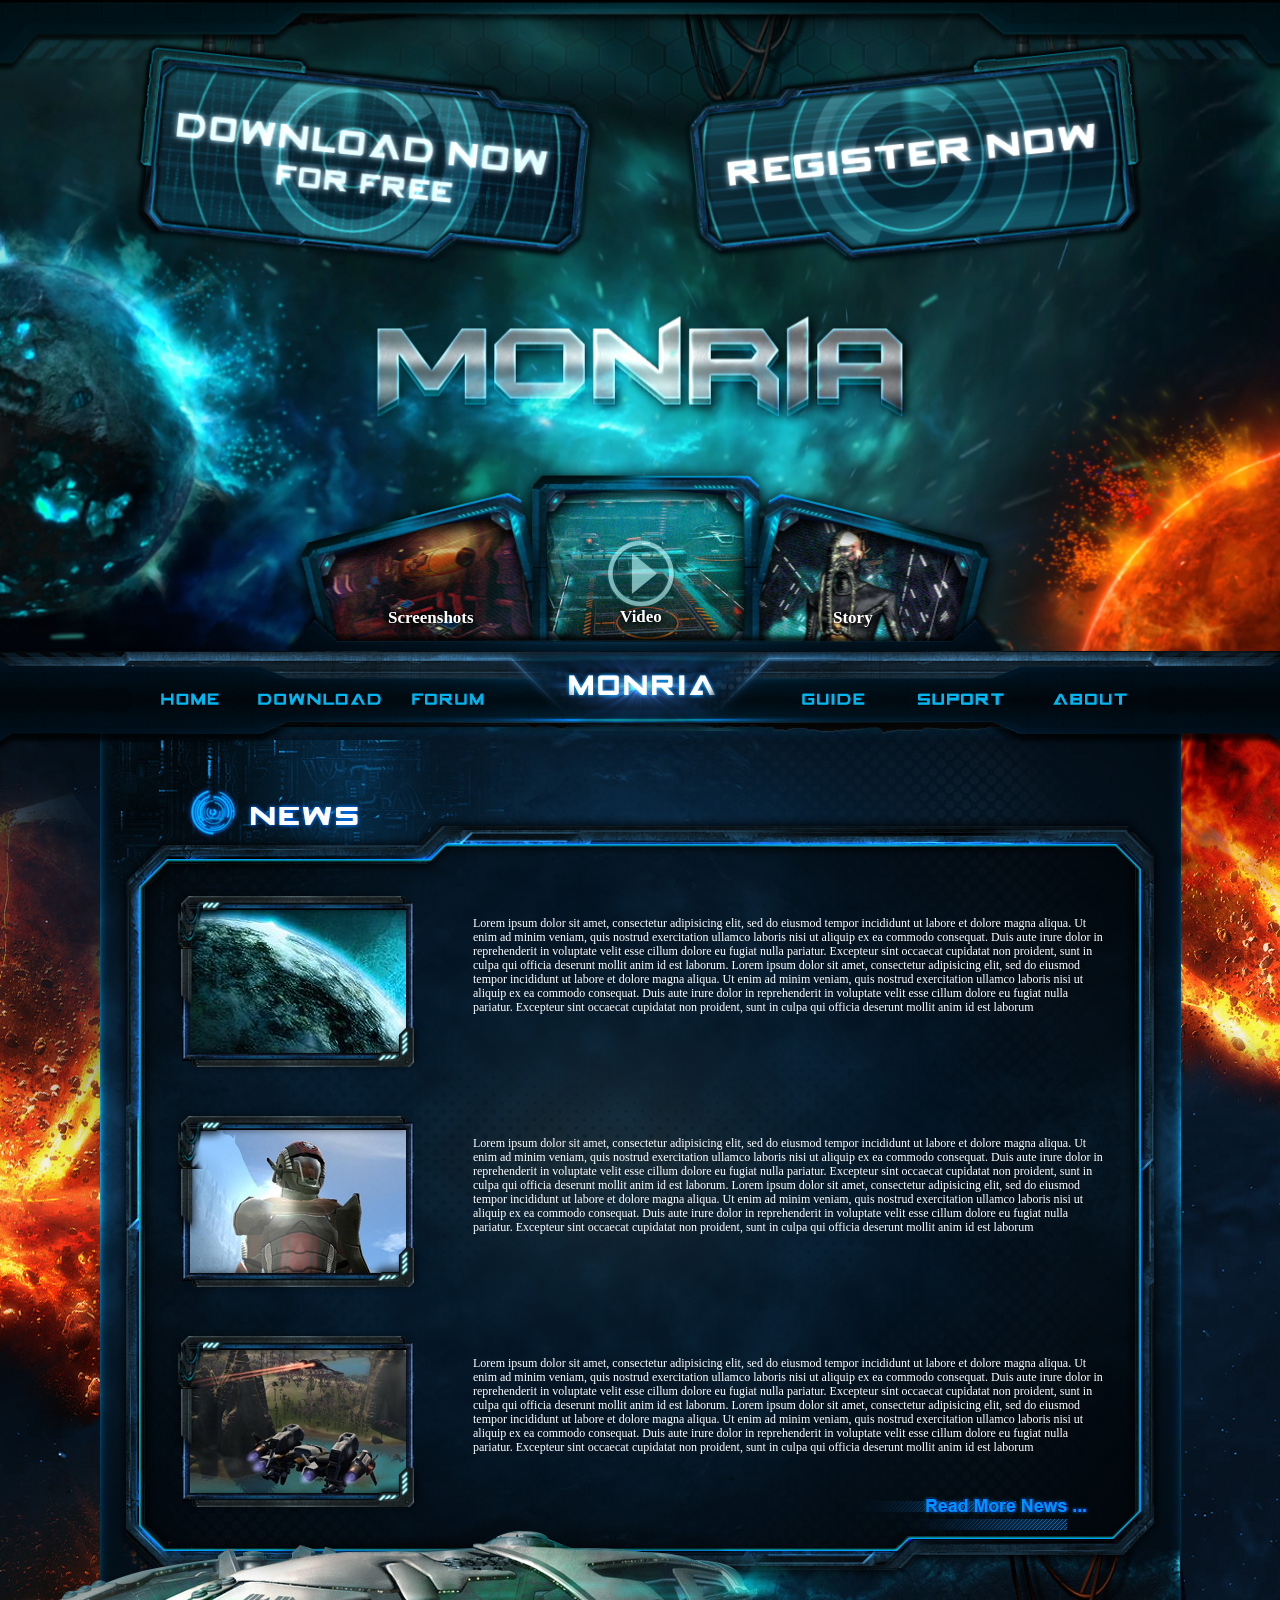
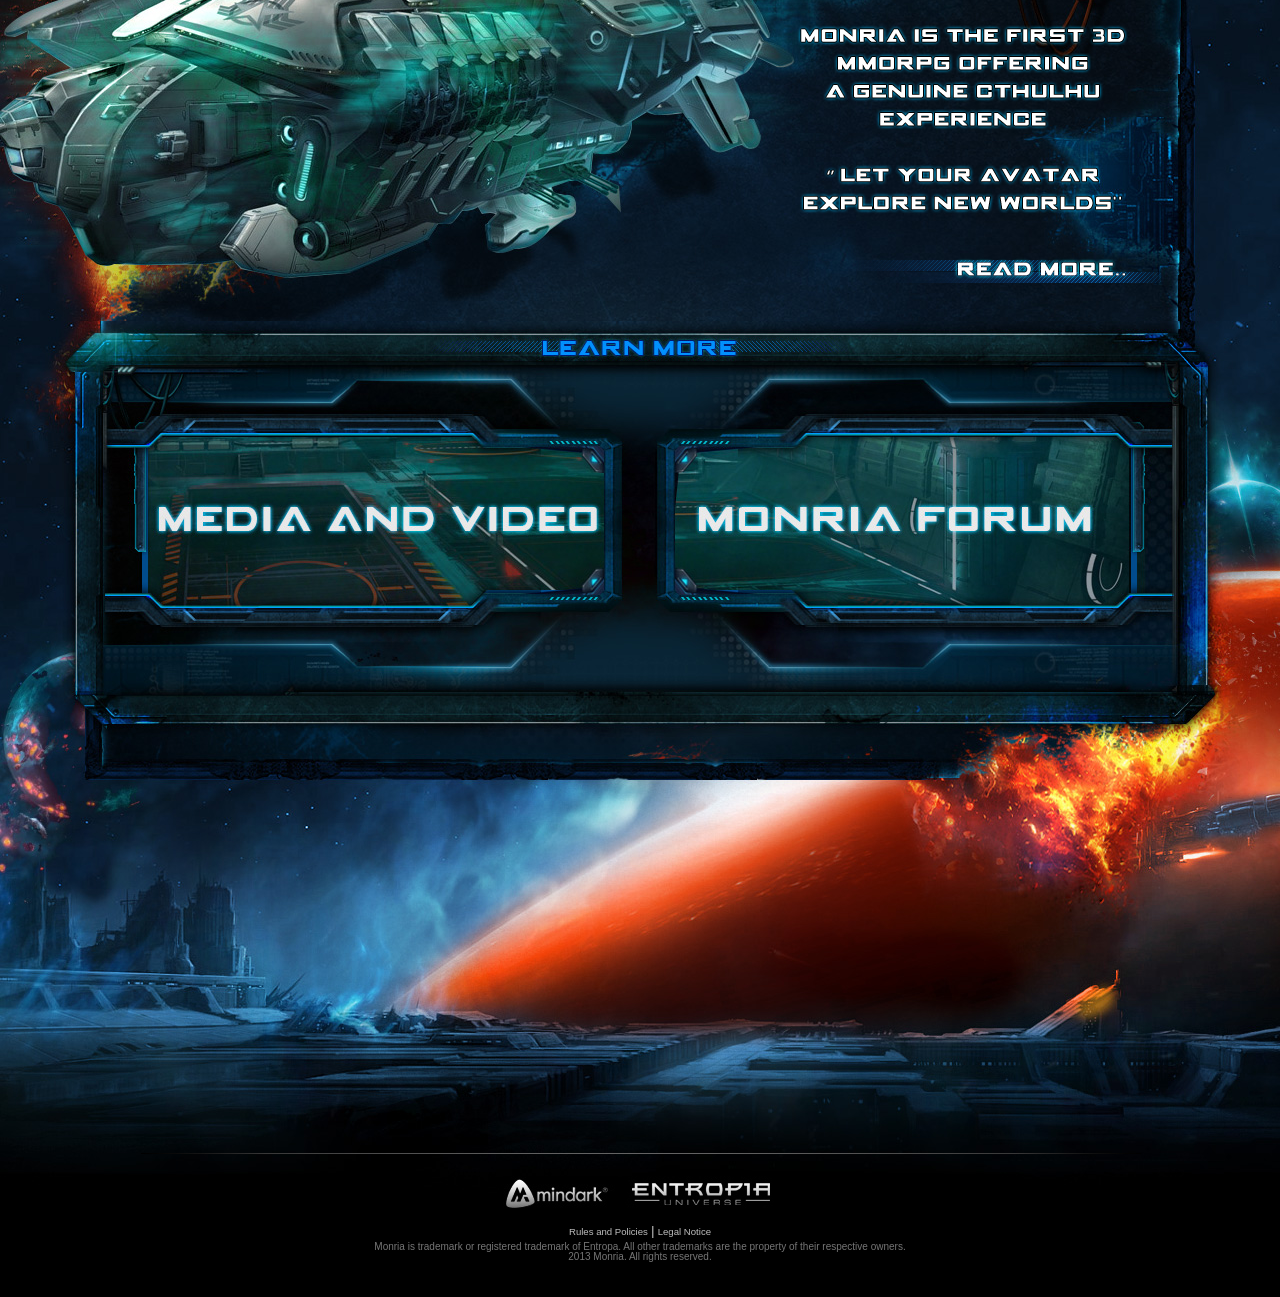
==== commit e834dc6a: "fix one pixel off in chrome, and upload missing files" ====
--- a/html/index.html
+++ b/html/index.html
@@ -1,7 +1,9 @@
 <!DOCTYPE html>
 <html>
+
 <head>
     <title>Monria</title>
+    <meta content="IE=edge,chrome=1" http-equiv="X-UA-Compatible" />
     <meta charset="utf-8">
     <link rel="stylesheet" type="text/css" href="css/reset.css">
     <link rel="stylesheet" type="text/css" href="css/style.css">
@@ -31,7 +33,7 @@
 
     </script>
 
-    <meta content="IE=edge,chrome=1" http-equiv="X-UA-Compatible" />
+
 
 </head>
 <body>
@@ -77,10 +79,11 @@
 
                 </a>
 
+                <div id="video_container">
                 <video id="flashObj" class="video-background" loop="loop" webkit-playsinline="true"
                        src=""
                        style="opacity: 1;"></video>
-
+                </div>
             </div>
         </div>
 
--- a/html/css/style.css
+++ b/html/css/style.css
@@ -1,17 +1,27 @@
+html {
+    height:100%;
+    min-width:1160px;
+}
+
 body {
     width: 100%;
     font-family: Verdana,sans-serif;
     background: black;
 }
-
+:focus {
+    outline:0;
+}
 .gamecontent_reposition {
+    margin: 0 auto;
+
     position: relative;
     width: 100%;
 }
 
+
 .bg1 {
 
-    position: absolute;
+    position: relative;
     width: 100%;
     height: 652px;
     background: transparent url(../img/bg/bg_top.jpg) no-repeat scroll center top;
@@ -47,6 +57,14 @@
     padding:0px;
     margin:0px;
 }
+@media screen and (-webkit-min-device-pixel-ratio:0) {
+
+    .navigation,.bg1 ,.bg2, .bg3 {
+        background-position: 49.999% top;
+    }
+
+}
+
 .navigation a {
 
 }
@@ -173,6 +191,7 @@
     z-index: 10;
 
     height: 652px;
+    overflow: hidden;
 
 }
 
@@ -186,9 +205,14 @@
 }
 
 #flashObj {
-    margin-left:-660px;
-}
-
+    margin-left:-2px;
+}
+
+#video_container {
+    margin-left: -658px;
+    overflow: hidden;
+    width: 1315px;
+}
 .content {
     height: 168px;
     left: 50%;
@@ -504,3 +528,4 @@
 div#footer a:hover {
     text-decoration: underline;
 }
+
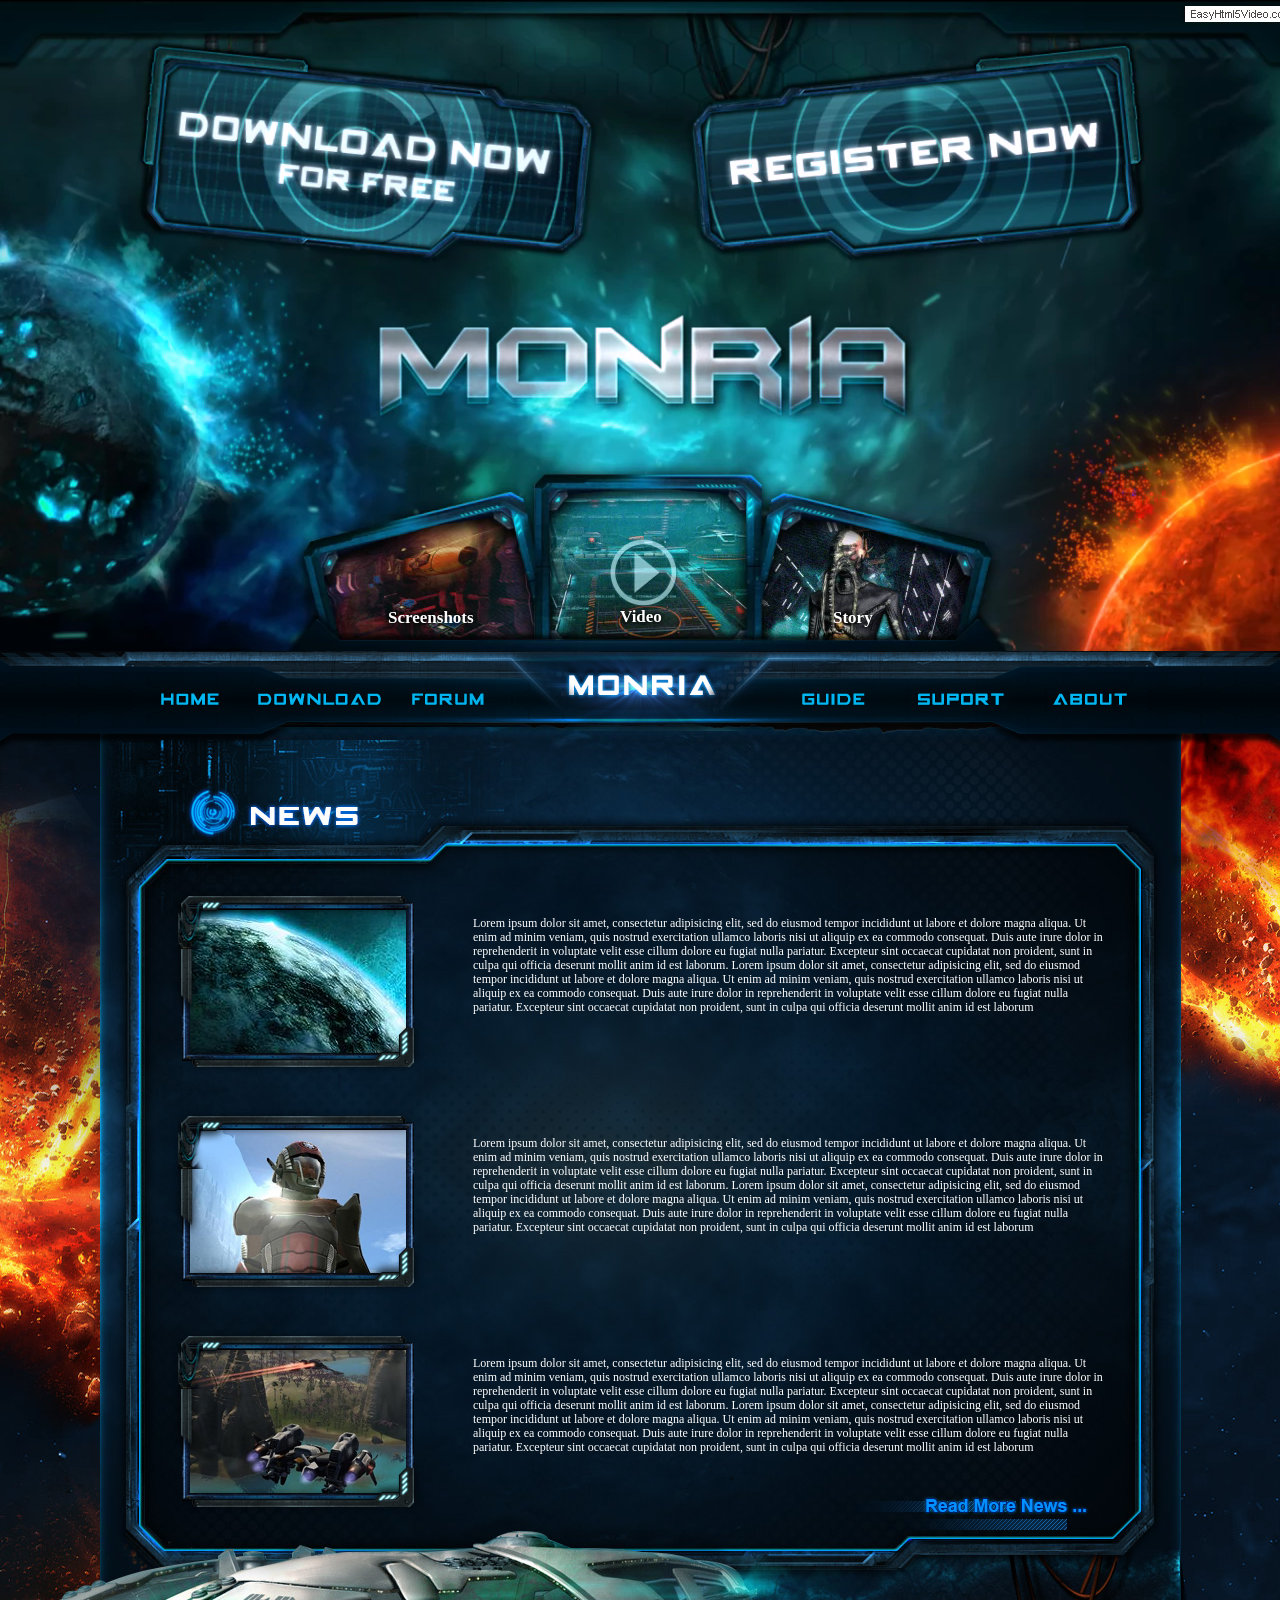
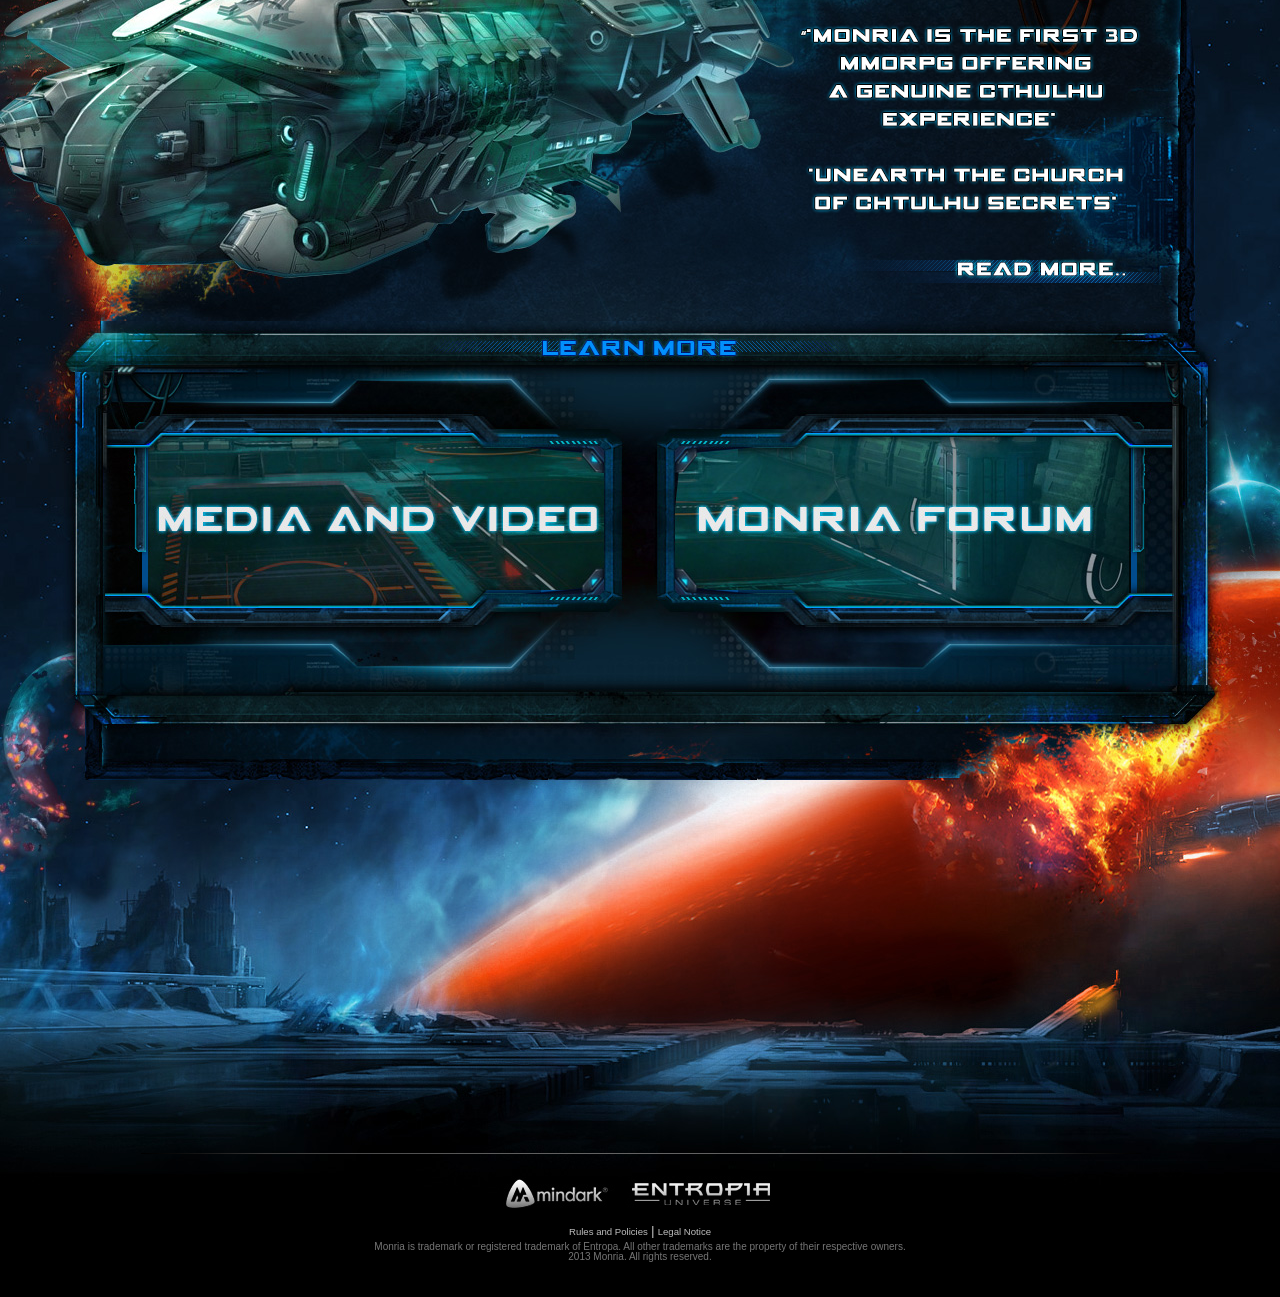
==== commit 023fbaab: "fixIE problems" ====
--- a/html/index.html
+++ b/html/index.html
@@ -7,6 +7,9 @@
     <meta charset="utf-8">
     <link rel="stylesheet" type="text/css" href="css/reset.css">
     <link rel="stylesheet" type="text/css" href="css/style.css">
+    <!--[if IE]>
+    <link rel="stylesheet" type="text/css" href="css/style-ie.css">
+    <![endif]-->
     <script src="js/jquery-1.10.2.min.js"></script>
     <script src="js/jquery.jscroll.js"></script>
     <script src="js/BrowserDetect.js"></script>
--- a/html/css/style.css
+++ b/html/css/style.css
@@ -25,7 +25,8 @@
     width: 100%;
     height: 652px;
     background: transparent url(../img/bg/bg_top.jpg) no-repeat scroll center top;
-    z-index: 3;
+    z-index:10;
+
 }
 
 .bg2 {
@@ -193,6 +194,7 @@
     height: 652px;
     overflow: hidden;
 
+
 }
 
 #flashBox {
@@ -201,6 +203,8 @@
     top: -2px;
     overflow: visible;
     width:50%;
+    padding:0px;
+    margin:0px;
 
 }
 
@@ -220,7 +224,7 @@
     position: absolute;
     top: 755px;
     width: 998px;
-    z-index: 50;
+    z-index: 9;
 }
 
 .content h1 {
@@ -377,7 +381,7 @@
     position: absolute;
     top: 0px;
     width: 100px;
-    z-index: 2;
+    z-index:3;
 }
 
 #youtube, #youtube:hover, #facebook, #facebook:hover, #twitter, #twitter:hover {
--- a/html/css/style-ie.css
+++ b/html/css/style-ie.css
@@ -0,0 +1,22 @@
+.card_left {
+    left: -367px;
+    top: 488px;
+
+}
+
+.card_middle {
+    left: -113px;
+    top: 470px;
+
+}
+
+.card_right {
+    left: 122px;
+    top: 488px;
+
+}
+
+.top_download {
+    left:-508px;
+    top:41px;
+}
